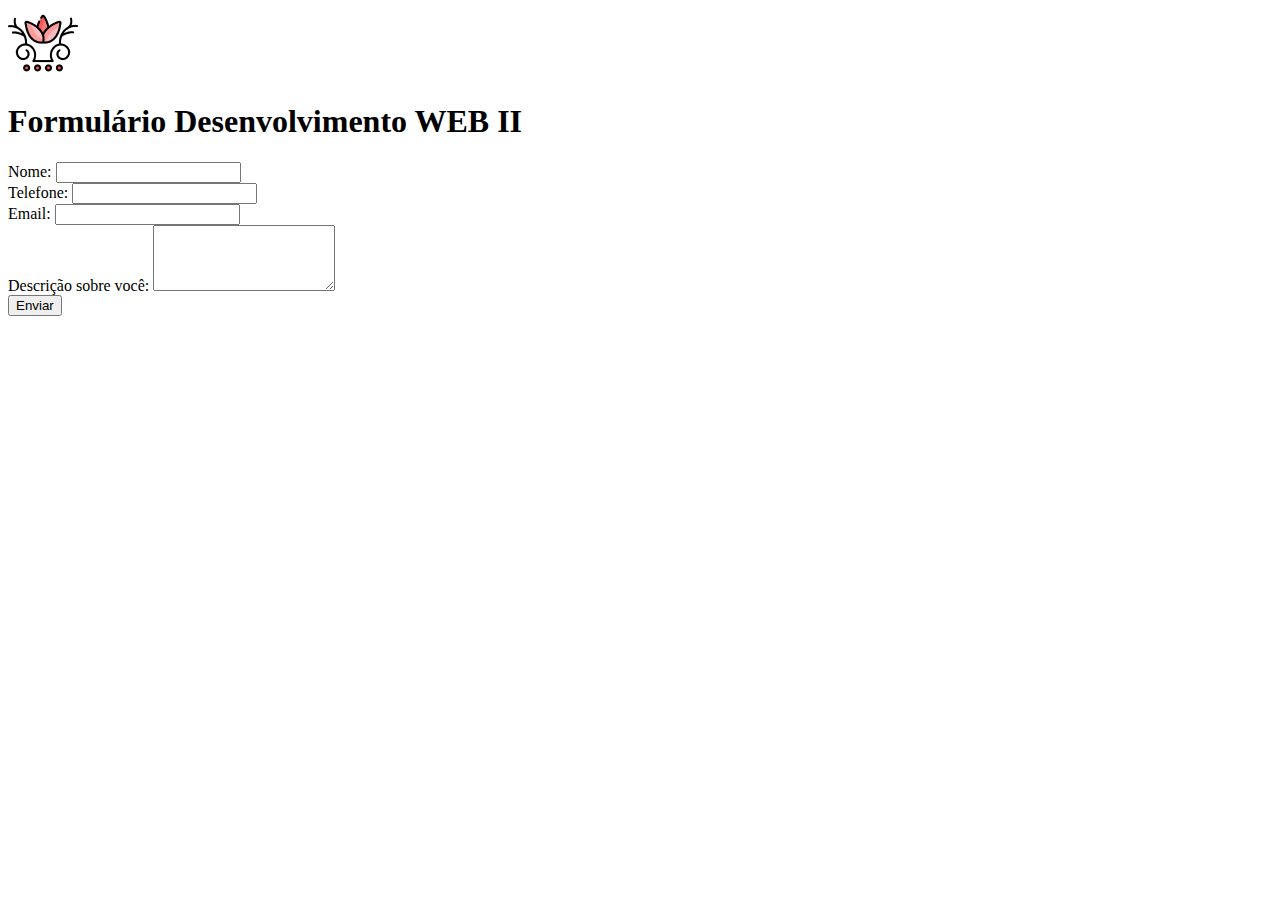
==== index.html @ 9d041040 "." ====
<!DOCTYPE html>
<html lang="pt-br">
  <head>
    <meta charset="UTF-8" />
    <meta name="viewport" content="width=device-width, initial-scale=1.0" />
    <title>Formulário Desenvolvimento WEB II</title>
    <link rel="preconnect" href="https://fonts.googleapis.com" />
    <link rel="preconnect" href="https://fonts.gstatic.com" crossorigin />
    <link
      href="https://fonts.googleapis.com/css2?family=Poppins:ital,wght@0,100;0,200;0,300;0,400;0,500;0,600;0,700;0,800;0,900;1,100;1,200;1,300;1,400;1,500;1,600;1,700;1,800;1,900&display=swap"
      rel="stylesheet"
    />
    <link rel="stylesheet" href="styles.css" />
  </head>
  <body>
    <div class="container">
      <header>
        <img src="/assets/icone.png" alt="Logo" class="logo" />
        <h1 class="heading">Formulário Desenvolvimento WEB II</h1>
      </header>
      <form action="#" method="post" class="form">
        <div class="form-group">
          <label for="nome">Nome:</label>
          <input type="text" id="nome" name="nome" required />
        </div>
        <div class="form-group">
          <label for="telefone">Telefone:</label>
          <input type="tel" id="telefone" name="telefone" required />
        </div>
        <div class="form-group">
          <label for="email">Email:</label>
          <input type="email" id="email" name="email" required />
        </div>
        <div class="form-group">
          <label for="descricao">Descrição sobre você:</label>
          <textarea
            id="descricao"
            name="descricao"
            rows="4"
            required
          ></textarea>
        </div>
        <button type="submit" class="btn">Enviar</button>
      </form>
    </div>
    <script>
      const form = document.querySelector(".form");
      form.addEventListener("submit", enviarDados);

      async function enviarDados(event) {
        event.preventDefault();
        // Pega os valores dos campos do formulário
        const nome = document.getElementById("nome").value;
        const telefone = document.getElementById("telefone").value;
        const email = document.getElementById("email").value;
        const descricao = document.getElementById("descricao").value;

        // Cria uma variável com os dados do formulário
        const dados = {
          nome: nome,
          telefone: telefone,
          email: email,
          descricao: descricao,
        };
        console.log(dados);
        console.log(JSON.stringify(dados));

        try {
          // Faz uma requisição para a sua API
          await fetch("INSIRA O LINK DA SUA API AQUI", {
            method: "POST",
            headers: {
              "Content-Type": "application/json",
            },
            body: JSON.stringify(dados),
          });
        } catch (error) {
          console.log(error);
        }
      }
    </script>
  </body>
</html>
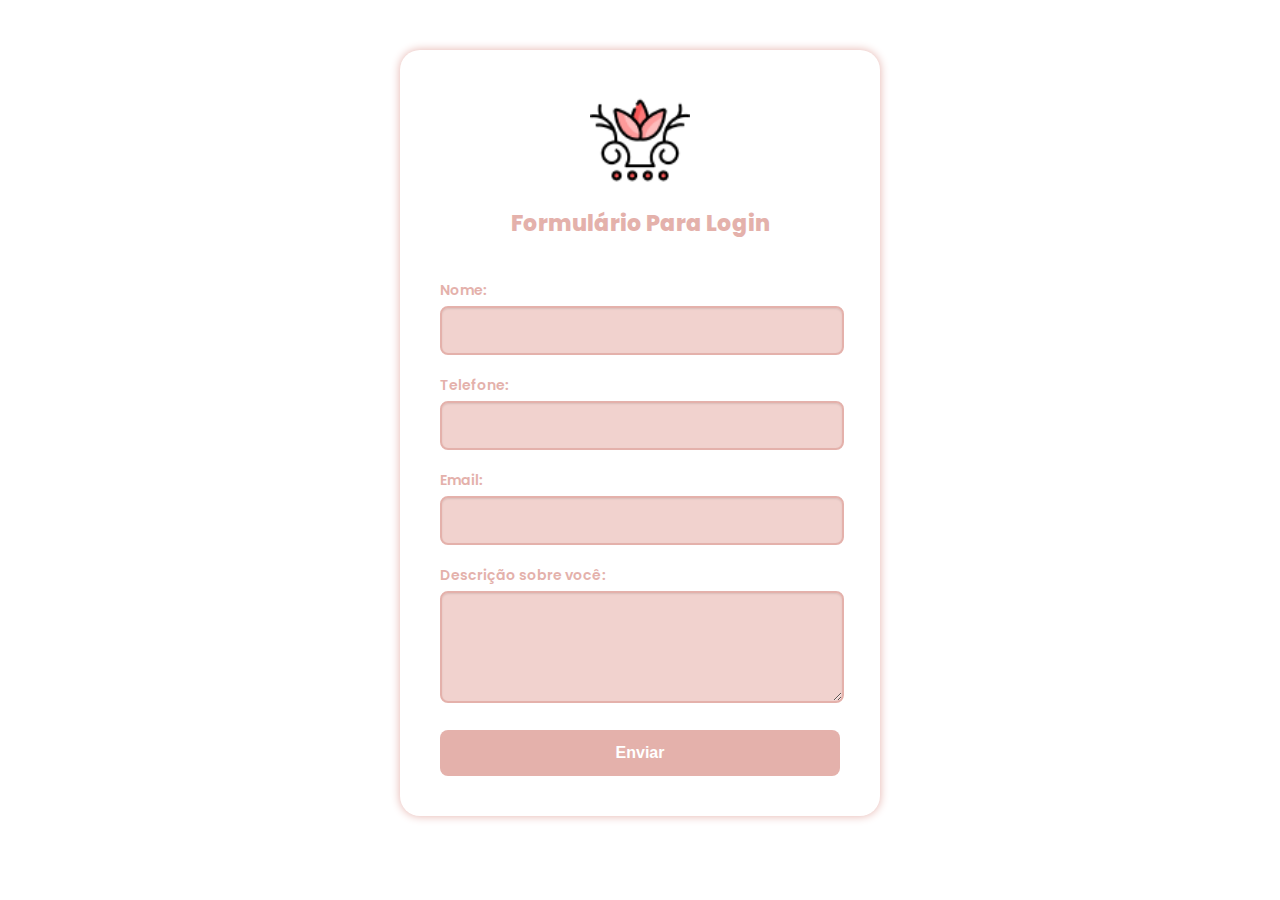
==== commit 551ebbe4: "criei meu primeiro formulario" ====
--- a/index.html
+++ b/index.html
@@ -16,7 +16,7 @@
     <div class="container">
       <header>
         <img src="/assets/icone.png" alt="Logo" class="logo" />
-        <h1 class="heading">Formulário Desenvolvimento WEB II</h1>
+        <h1 class="heading">Formulário Para Login</h1>
       </header>
       <form action="#" method="post" class="form">
         <div class="form-group">
--- a/styles.css
+++ b/styles.css
@@ -0,0 +1,98 @@
+body {
+  display: flex;
+  flex-direction: columns;
+  margin: 0;
+  font-family: "Poppins", sans-serif;
+  font-style: normal;
+  background-color: #ffffff; /* branco */
+  color: #2d2d2d; /* preto */
+  align-items: center;
+  justify-content: center;
+  justify-items: center;
+}
+
+.container {
+  width: 400px;
+  max-width: 600px;
+  margin: 50px 20px;
+  padding: 40px 40px;
+  background-color: #ffffff; /* branco */
+  border-radius: 20px;
+  box-shadow: 0 0 10px  #E4B1AB;(51, 0, 67, 0.2);
+  display: flex;
+  flex-direction: column;
+  justify-content: center;
+}
+
+header {
+  text-align: center;
+  margin-bottom: 40px;
+}
+
+.logo {
+  width: 100px;
+  margin-bottom: 10px;
+}
+
+.heading {
+  font-size: 22px;
+  font-weight: 800;
+  color: #E4B1AB;
+  margin: 0;
+}
+
+.form-group {
+  margin-bottom: 20px;
+}
+
+label {
+  display: block;
+  font-size: 14px;
+  font-weight: 600;
+  margin-bottom: 5px;
+  color:  #E4B1AB; /* roxo */
+}
+
+input[type="text"],
+input[type="tel"],
+input[type="email"],
+textarea {
+  width: calc(100% - 24px); /* Ajuste para a largura dos inputs */
+  padding: 12px;
+  border: 2px solid  #E4B1AB; /* roxo */
+  border-radius: 8px;
+  background-color:  #f1d2ce;(51, 0, 67, 0.2); /* roxo com transparência */
+  font-size: 14px;
+  font-family: "Poppins", sans-serif;
+  box-shadow: inset 0 1px 2px rgba(0, 0, 0, 0.1);
+  transition: border-color 0.3s ease;
+}
+
+textarea {
+  resize: vertical;
+}
+
+input[type="text"]:focus,
+input[type="tel"]:focus,
+input[type="email"]:focus,
+textarea:focus {
+  border-color:#fcd6d2(51, 0, 67, 0.2); /* roxo */
+}
+
+
+.btn {
+  background-color: #E4B1AB;; /* roxo */
+  color: #ffffff; /* branco */
+  width: 100%; /* Ocupa toda a largura do container */
+  padding: 14px;
+  border: none;
+  border-radius: 8px;
+  cursor: pointer;
+  font-size: 16px;
+  font-weight: 700;
+  transition: background-color 0.3s ease;
+}
+
+.btn:hover {
+  background-color: #fcd6d2; (51, 0, 67, 0.67); /* tom mais escuro de roxo */
+}
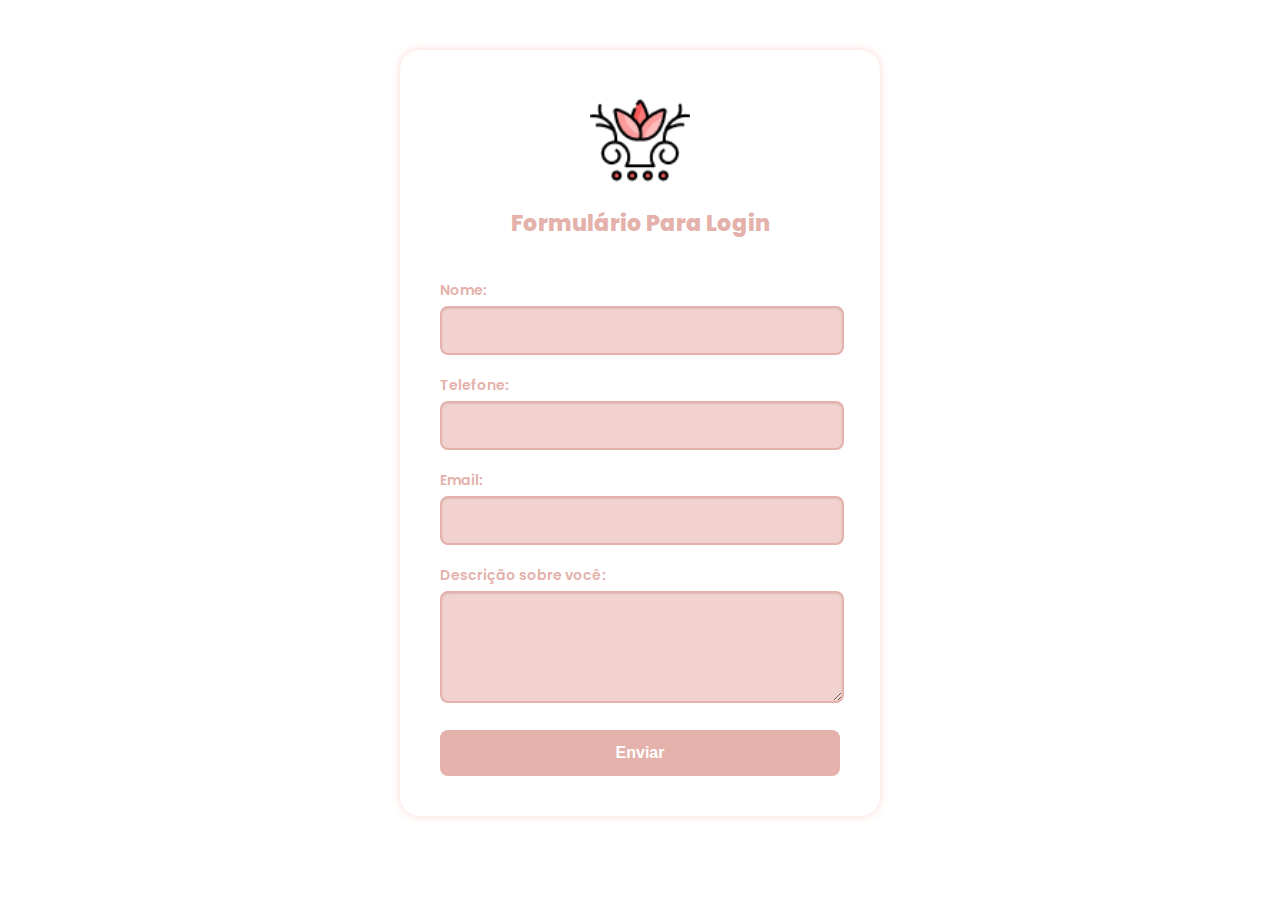
==== commit b8b6d28c: "conectei com a api" ====
--- a/index.html
+++ b/index.html
@@ -67,12 +67,18 @@
 
         try {
           // Faz uma requisição para a sua API
-          await fetch("INSIRA O LINK DA SUA API AQUI", {
+          await fetch("https://meu-banco-de-dados-a5uw.onrender.com/formulario", {
             method: "POST",
             headers: {
               "Content-Type": "application/json",
             },
             body: JSON.stringify(dados),
+          }).then((response) =>{
+            if(response.ok){
+              alert("Formulario enviado com sucesso");
+            }else{
+              alert("Erro ao enviar formulario!");
+            }
           });
         } catch (error) {
           console.log(error);
--- a/styles.css
+++ b/styles.css
@@ -18,7 +18,7 @@
   padding: 40px 40px;
   background-color: #ffffff; /* branco */
   border-radius: 20px;
-  box-shadow: 0 0 10px  #E4B1AB;(51, 0, 67, 0.2);
+  box-shadow: 0 0 10px  #fcd6d2;
   display: flex;
   flex-direction: column;
   justify-content: center;
@@ -61,7 +61,7 @@
   padding: 12px;
   border: 2px solid  #E4B1AB; /* roxo */
   border-radius: 8px;
-  background-color:  #f1d2ce;(51, 0, 67, 0.2); /* roxo com transparência */
+  background-color:  #f1d2ce; /* roxo com transparência */
   font-size: 14px;
   font-family: "Poppins", sans-serif;
   box-shadow: inset 0 1px 2px rgba(0, 0, 0, 0.1);
@@ -71,17 +71,24 @@
 textarea {
   resize: vertical;
 }
+textarea:focus {
+  outline: none;
+}
 
-input[type="text"]:focus,
+input[type="text"]:focus
+
 input[type="tel"]:focus,
 input[type="email"]:focus,
 textarea:focus {
-  border-color:#fcd6d2(51, 0, 67, 0.2); /* roxo */
+  border-color:#fcd6d2; /* roxo */
+}
+input:focus{
+  outline: none;
 }
 
 
 .btn {
-  background-color: #E4B1AB;; /* roxo */
+  background-color: #E4B1AB; /* roxo */
   color: #ffffff; /* branco */
   width: 100%; /* Ocupa toda a largura do container */
   padding: 14px;
@@ -94,5 +101,5 @@
 }
 
 .btn:hover {
-  background-color: #fcd6d2; (51, 0, 67, 0.67); /* tom mais escuro de roxo */
+  background-color: #fcd6d2; /* tom mais escuro de roxo */
 }
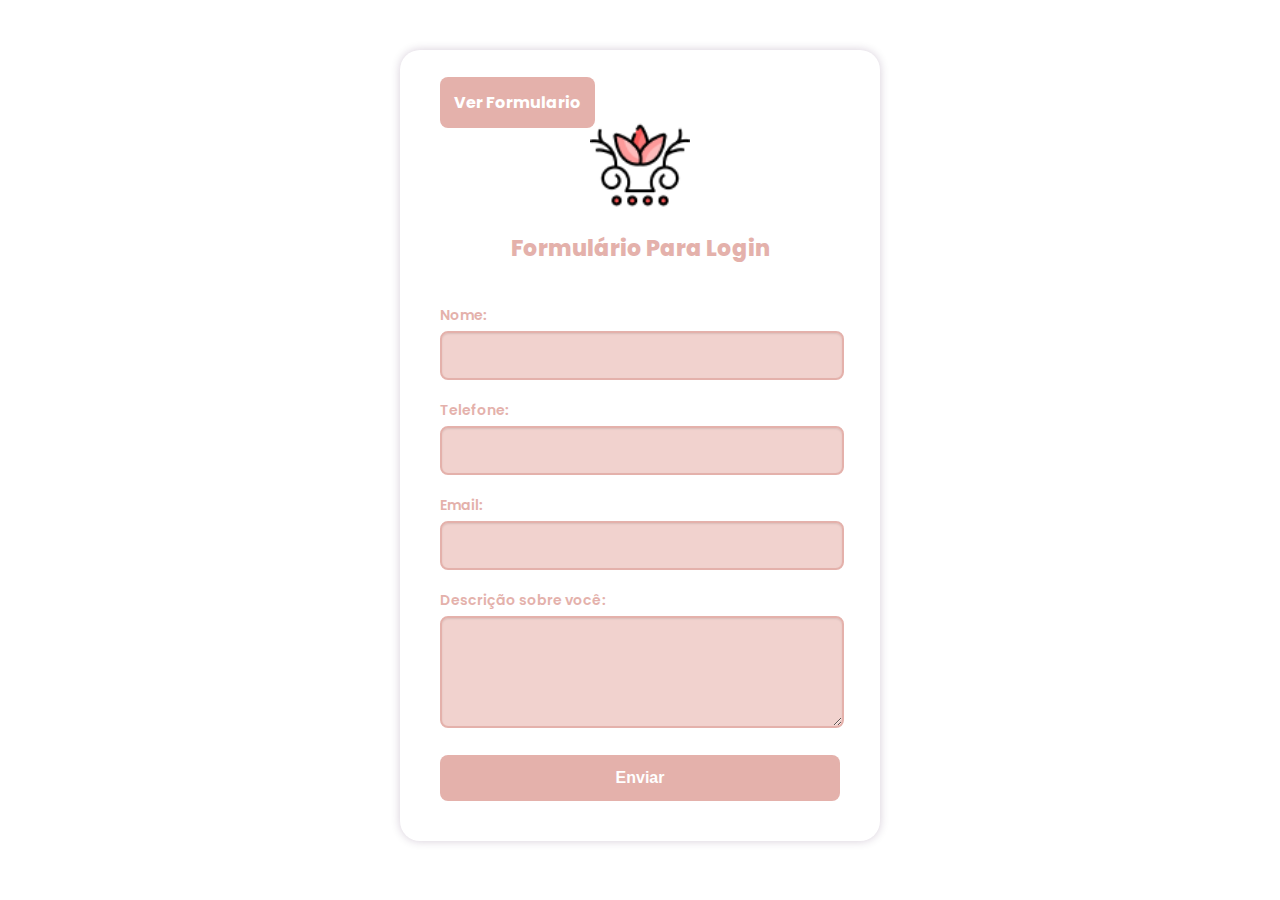
==== commit c5a55fd8: "conclui o formulario" ====
--- a/index.html
+++ b/index.html
@@ -3,7 +3,7 @@
   <head>
     <meta charset="UTF-8" />
     <meta name="viewport" content="width=device-width, initial-scale=1.0" />
-    <title>Formulário Desenvolvimento WEB II</title>
+    <title>Formulário Para Login</title>
     <link rel="preconnect" href="https://fonts.googleapis.com" />
     <link rel="preconnect" href="https://fonts.gstatic.com" crossorigin />
     <link
@@ -14,6 +14,9 @@
   </head>
   <body>
     <div class="container">
+      <div class="buttons">
+        <a href="listagem.html" class="btn">Ver Formulario</a>
+      </div>
       <header>
         <img src="/assets/icone.png" alt="Logo" class="logo" />
         <h1 class="heading">Formulário Para Login</h1>
@@ -67,7 +70,7 @@
 
         try {
           // Faz uma requisição para a sua API
-          await fetch("https://meu-banco-de-dados-a5uw.onrender.com/formulario", {
+          await fetch("https://meu-banco-de-dados-a5uw.onrender.com/Formulario", {
             method: "POST",
             headers: {
               "Content-Type": "application/json",
--- a/styles.css
+++ b/styles.css
@@ -103,3 +103,82 @@
 .btn:hover {
   background-color: #fcd6d2; /* tom mais escuro de roxo */
 }
+
+
+/* Estilização da tabela */
+.container {
+  margin: 50px 20px;
+  padding: 40px 40px;
+  background-color: #ffffff; /* branco */
+  border-radius: 20px;
+  box-shadow: 0 0 10px rgba(51, 0, 67, 0.2);
+  display: flex;
+  flex-direction: column;
+  justify-content: center;
+}
+
+main {
+  max-width: 1200px;
+  margin: 20px auto;
+  padding: 20px;
+  background-color: #fff;
+  border-radius: 6px;
+  box-shadow: 0 0 10px rgba(0, 0, 0, 0.1);
+}
+
+.container-tabela {
+  max-width: 100%;
+  min-width: 700px;
+  background-color: #fff;
+  border-radius: 8px;
+  border: 1px solid #E4B1AB;
+  overflow: hidden;
+  margin-top: 20px;
+}
+
+table {
+  width: 100%;
+  border-collapse: collapse;
+}
+th,
+td {
+  padding: 10px 20px;
+  text-align: left;
+  border-bottom: 1px solid #ddd;
+}
+th {
+  background-color: #E4B1AB;
+  color:rgb(250, 250, 250);
+}
+tr:nth-child(even) {
+  background-color: #f9f9f9;
+}
+
+.tabela-vazia span {
+  display: block;
+  text-align: center;
+  width: 100%;
+  font-weight: 600;
+  margin: 0 auto;
+  font-size: 18px;
+  color:#E4B1AB;
+}
+
+.btn-excluir {
+  padding: 5px 10px;
+  background-color: #f44336;
+  color: white;
+  border: none;
+  border-radius: 4px;
+  cursor: pointer;
+}
+.btn-excluir:hover {
+  background-color: #d32f2f;
+}
+
+.buttons {
+  align-items: end;
+  a {
+    text-decoration: none;
+  }
+}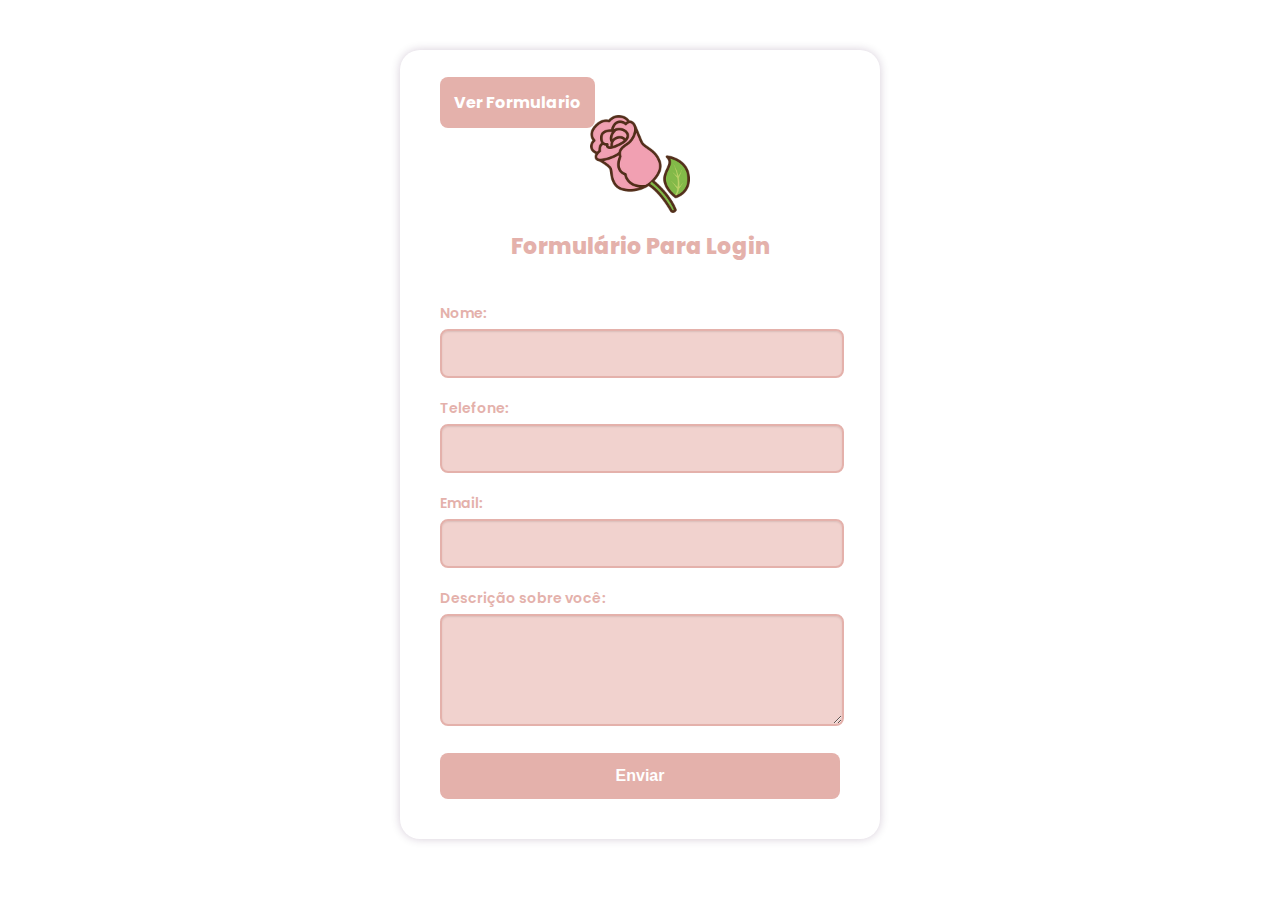
==== commit 95eab611: "img atualizada" ====
--- a/index.html
+++ b/index.html
@@ -18,7 +18,7 @@
         <a href="listagem.html" class="btn">Ver Formulario</a>
       </div>
       <header>
-        <img src="/assets/icone.png" alt="Logo" class="logo" />
+        <img src="/assets/image_processing20220424-31882-asrt8u.png" alt="Logo" class="logo" />
         <h1 class="heading">Formulário Para Login</h1>
       </header>
       <form action="#" method="post" class="form">
